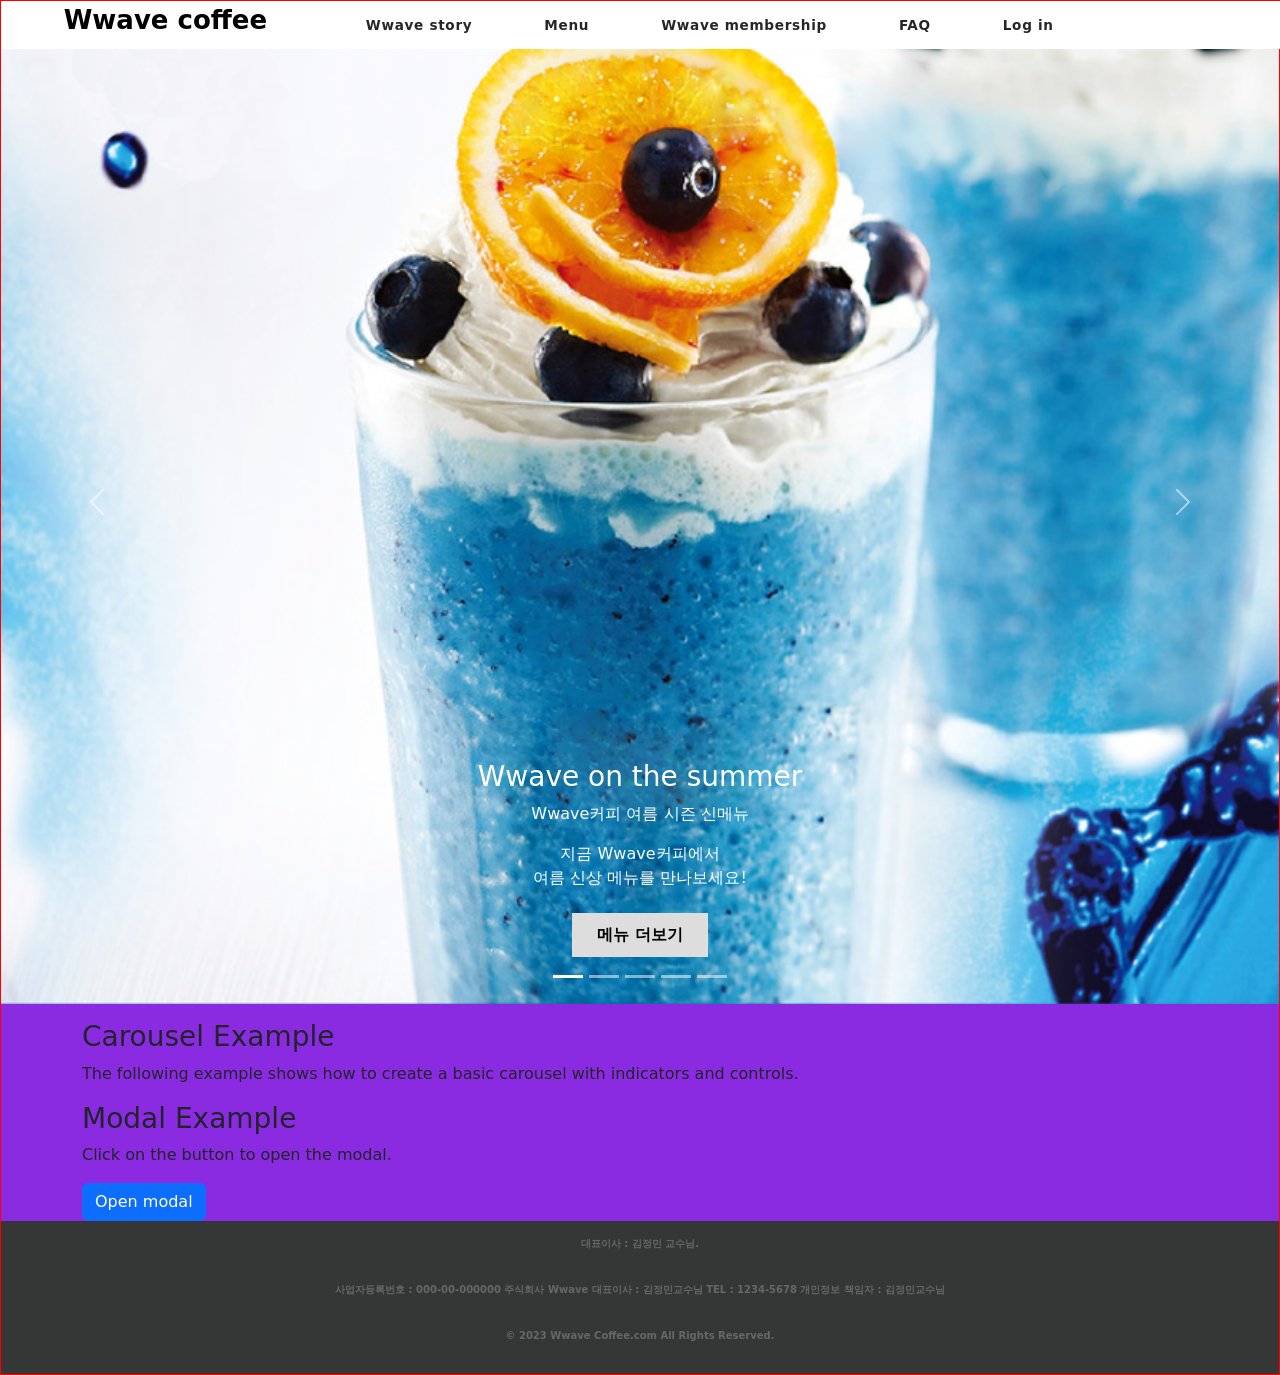
==== index.html @ 6e638dfc "second commit" ====
<!DOCTYPE html>
<!-- code 0524-->
<html>
    <head>
        <title>Wwave coffee</title>
        <meta charset="utf-8">
        <link rel="stylesheet" href="main.css">
        <meta name="viewport" content="width=device-width, initial-scale=1">
        <link href="https://cdn.jsdelivr.net/npm/bootstrap@5.2.3/dist/css/bootstrap.min.css" rel="stylesheet">
        <script src="https://cdn.jsdelivr.net/npm/bootstrap@5.2.3/dist/js/bootstrap.bundle.min.js"></script>
        <link href="https://cdn.jsdelivr.net/npm/bootstrap@5.2.3/dist/css/bootstrap.min.css" rel="stylesheet">
        <script src="https://cdn.jsdelivr.net/npm/bootstrap@5.2.3/dist/js/bootstrap.bundle.min.js"></script>
        <script src="https://kit.fontawesome.com/39996071eb.js" crossorigin="anonymous"></script>
        <link rel="preconnect" href="https://fonts.googleapis.com">
        <link rel="preconnect" href="https://fonts.gstatic.com" crossorigin>
        <link href="https://fonts.googleapis.com/css2?family=Source+Sans+Pro&display=swap" rel="stylesheet">
        <style>
        
    
        article {
            background-color: blueviolet;
        }
        
        button {
            border: none;
            padding: 10px 25px;
            background-color: #ddd; 
            font-weight: bold;
            cursor: pointer;
        }
        
        button:hover {
            background-color: paleturquoise;
            color: white;
        }

        footer {
            background-color: rgb(53, 54, 54);
            font-size: 10px;
            color: rgb(101, 104, 103);
            text-align: center;
            font-weight: bold;
        }
        @import url('https://fonts.googleapis.com/css?family=Roboto');

        /*body 초기화*/
        body {
        
        }
        nav {
        width: 100%;
        height: 48px;
        display: flex;
        justify-content: space-evenly;
        background: rgb(255, 255, 255);
        position: fixed;
        z-index: 99999;
        }
        nav > a {
        font-size: 26px;
        text-decoration: none;
        text-align: center;
        pointer-events: none;
        color: black;
        font-weight: bold;
        }

        ul, li {
        margin: 0;
        padding: 0;
        list-style: none;
        }

        #main-menu > li {
        float: left;
        }

        #main-menu > li > a {
        font-size: 0.85rem;
        color: rgba(0, 0, 0, 0.85);
        text-align: center;
        text-decoration: none;
        letter-spacing: 0.05em;
        display: block;
        padding: 14px 36px;
        font-weight: bold;
        }
        #main-menu > li:hover {
        background-color: #52ace7b0;
        transition-duration: 0.5s;
        }
        #sub-menu {
        opacity: 0;
        visibility: hidden;
        transition: all 0.15s ease-in;
        text-align: center;
        }

        #sub-menu > li {
        padding: 16px 18px;
        border-top: 1px solid rgba(255, 255, 255, 0.15);;
        }

        #sub-menu > li >  a {
        color: rgb(49, 49, 49);
        text-decoration: none;
        font-weight: bold;
        }

        #main-menu > li:hover #sub-menu {
        opacity: 1;
        visibility: visible;
        transition-duration: 0.2s;
        }

        #sub-menu > li >  a:hover {
        text-decoration: underline;
        }

        section {
        column-width: 15em;
        background: #dadadf;
        padding: 2em 12em;
        }
        .navbar_link > li {
        margin-top: 12px;
        float: left;
        padding: 11px;
        margin-top: 0;
        }
        .navbar__toggleBtn {
        display: none;
        }
        </style>
    </head>
    
    
    <body>
        <nav role="navigation">
            <a href="#">Wwave coffee</a>
            <ul id="main-menu">
                <li><a href="#">Wwave story</a>
                    <ul id="sub-menu">
                    <li><a href="#" aria-label="subemnu">브랜드</a></li>
                    <li><a href="#" aria-label="subemnu">캠페인</a></li>
                    <li><a href="#" aria-label="subemnu">매장찾기</a></li>
                </ul>
                </li>
                <li><a href="#">Menu</a>
                <ul id="sub-menu">
                    <li><a href="#" aria-label="subemnu">커피</a></li>
                    <li><a href="#" aria-label="subemnu">푸드</a></li>
                    <li><a href="#" aria-label="subemnu">상품</a></li>
                </ul>
                </li>
                <li><a href="#">Wwave membership</a>
                <ul id="sub-menu">
                    <li><a href="#" aria-label="subemnu">멤버십 소개</a></li>
                </ul>
                </li>
                <li><a href="#">FAQ</a>
                <ul id="sub-menu">
                    <li><a href="#" aria-label="subemnu">공지사항</a></li>
                    <li><a href="#" aria-label="subemnu">이벤트</a></li>
                </ul>
                </li>
                <li><a href="#">Log in</a></li>
            </ul>
            <ul class="navbar_link">
                <li><i class="fa-brands fa-square-instagram"></i></li>
                <li><i class="fa-brands fa-facebook"></i></li>
                <li><i class="fa-brands fa-twitter"></i></li>
            </ul>
        </nav>
        <article>
            <!-- Carousel -->
            <!-- **사진 이미지 크기 조정 수정 -->
            <div id="slideshow" class="carousel slide" data-bs-ride="carousel">
            <!--    data-bs-ride - 자바스크립트에서 이용하는 -->
    
            <!-- Indicators/dots -->
            <div class="carousel-indicators">
            <button type="button" data-bs-target="#slideshow" data-bs-slide-to="0" class="active"></button>
            <button type="button" data-bs-target="#slideshow" data-bs-slide-to="1"></button>
            <button type="button" data-bs-target="#slideshow" data-bs-slide-to="2"></button>
            <button type="button" data-bs-target="#slideshow" data-bs-slide-to="3"></button>  
            <button type="button" data-bs-target="#slideshow" data-bs-slide-to="4"></button>  
            
            </div>
      
            <!-- The slideshow/carousel -->
            <div class="carousel-inner">
                <div class="carousel-item active">
                <img src="바나나.jpg" alt="" class="d-block" style="width:100%">
                    <div class="carousel-caption">
                        <h3>Wwave on the summer</h3>
                        <p>Wwave커피 여름 시즌 신메뉴</p>
                        <p>지금 Wwave커피에서 <br> 여름 신상 메뉴를 만나보세요!</p>
                            <div class="menu btn">
                            <button>메뉴 더보기</button>
                            </div>
                    </div>
                </div>
                <div class="carousel-item">
                <img src="바나나.png" alt="" class="d-block" style="width:100%">
                    <div class="carousel-caption">
                        <h3>Wwave Story</h3>
                        <p>한라산 국립공원 내 1,450m 지역에서 내린 빗물이 스며들어<br>천연 정수기 역할을 하는 화산암반층을 천천히 거쳐<br>비로소 깨끗한 물을 이용한 커피를 4500원의 합리적인 가격으로 제공합니다.</p>
                        <p>좋은 품질의 재료를, 합리적인 가격으로 제공하여<br>좋은 품질의 음료를 저렴한 가격으로 만나보실 수 있습니다.</p>
                            <div class="brand btn">
                                <button>브랜드 소개</button>
                            </div> 
                    </div>
                </div>
                <div class="carousel-item">
                <img src="drive_store_fimg01.png" alt="" class="d-block" style="width:100%">
                    <div class="carousel-caption">
                        <h3>Wwave EVENT</h3>
                        <p>세계 어디에서나 Wwave와 함께!<br>Wwave와 함께 커피 한잔의 여유를 가져보세요.</p>
                        <p>나의 취향이 머무는 곳, Wwave 제주<br>더욱 편리하게 Wwave를 만나보는 드라이브 스루 매장<br>다양한 Wwave 매장이 여러분을 기다립니다.</p>
                        <button>매장찾기</button> 
                    </div>
                </div>
            </div>
            
            
            
                <!-- Left and right controls/icons -->
                <button class="carousel-control-prev" type="button" data-bs-target="#slideshow" data-bs-slide="prev">
                    <span class="carousel-control-prev-icon"></span>
                </button>

                <button class="carousel-control-next" type="button" data-bs-target="#slideshow" data-bs-slide="next">
                    <span class="carousel-control-next-icon"></span>
                </button>
            </div>
        
            <div class="container mt-3">
                <h3>Carousel Example</h3>
                <p>The following example shows how to create a basic carousel with indicators and controls.</p>
              </div>
              
              <div class="container mt-3">
                  <h3>Modal Example</h3>
                  <p>Click on the button to open the modal.</p>
                  
                  <button type="button" class="btn btn-primary" data-bs-toggle="modal" data-bs-target="#myModal">
                    Open modal
                  </button>
                </div>
            </div>
        </article>


    </body>
    <footer>
        <p><br>대표이사 : 김정민 교수님.</p> <br>
		<p>사업자등록번호 : 000-00-000000 주식회사 Wwave 대표이사 : 김정민교수님 TEL : 1234-5678 개인정보 책임자 : 김정민교수님 </p><br>
		<p> &copy; 2023 Wwave Coffee.com All Rights Reserved.</p> <br>
    </footer>
</html>
---- main.css ----
body {
    margin-top: 100px;
   border: 1px solid red;
}
.header {
    position: fixed;
    top: 0;
    left: 0;
    right: 0;
}
.head {
    display: flex;
    justify-content: space-evenly;
    background-color: #ffffff;
    height: 100px; 
    position: relative;
    text-align: center;
    padding: auto;
    margin: auto;
    text-align: center;
}

* {
    padding:0;margin:0
}
li {
    list-style:none
}
a {
    text-decoration:none;font-size:14px
}


.menu > li {
    width: 200px;
    float: left;
    text-align: center;
    padding-top: 40px;
   
}
  
.menu a {
    color: #000000;
    font-size: 17.6px;
    font-weight: bold;
}
  
.submenu > li {
    line-height: 60px;
}
  
.submenu {
    height: 0; 
    overflow: hidden;
    padding: 17px;
}
.menu > li:hover {
    background-color: #57b1fa3d;
    transition-duration: 0.5s;
}
  
.menu > li:hover .submenu {
    height: 160px; 
    transition-duration: 0.5s;
}
.head_logo_img{
    width: 265px; 
    height: 55px; 
    padding-top: 15px;
    margin-right: 30px;
}
.head_login {
    padding-top: 40px;
    margin-left: 30px;
}
.head_login > a {
    color: #3385e2;
    font-size: 17.6px;
    font-weight: bold;
}
.sns_logo > li {
    float: left;
    margin-top: 32px;
    margin-right: 10px;
}
.section1 > img {
    
}
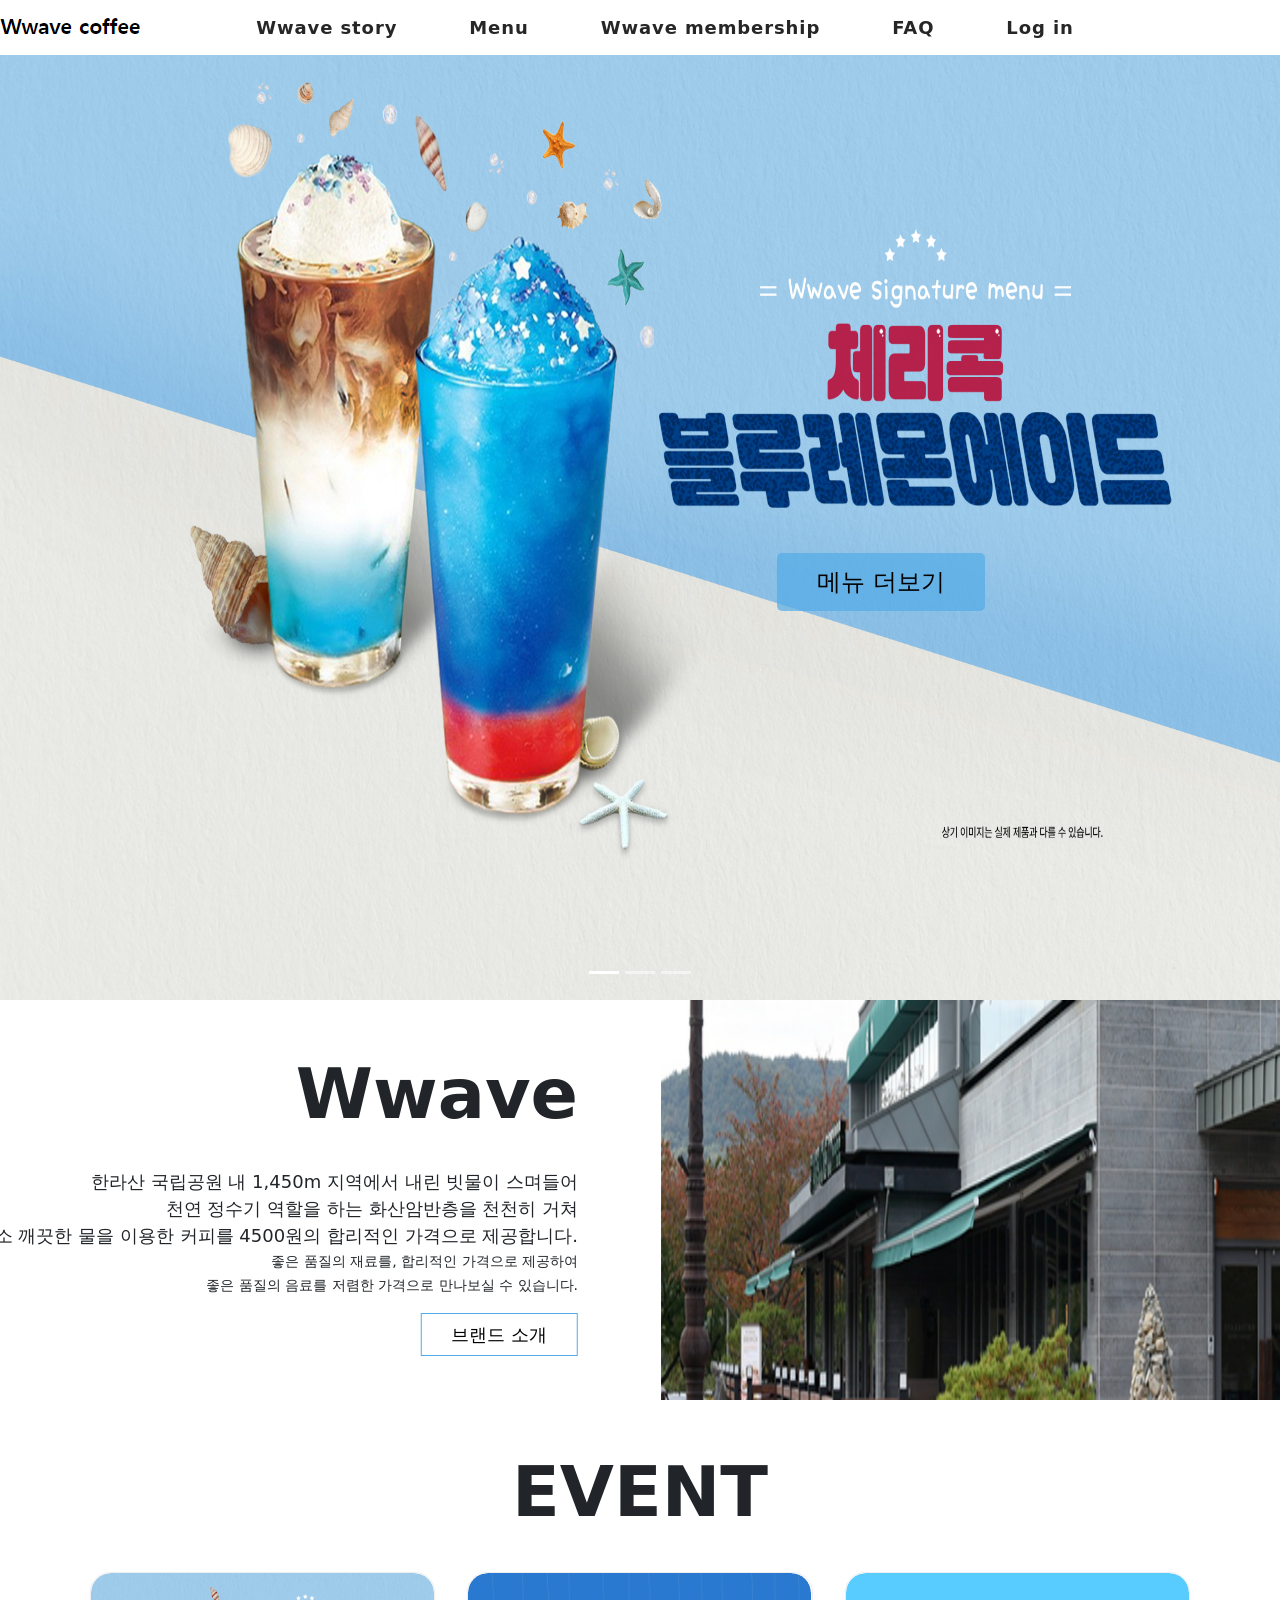
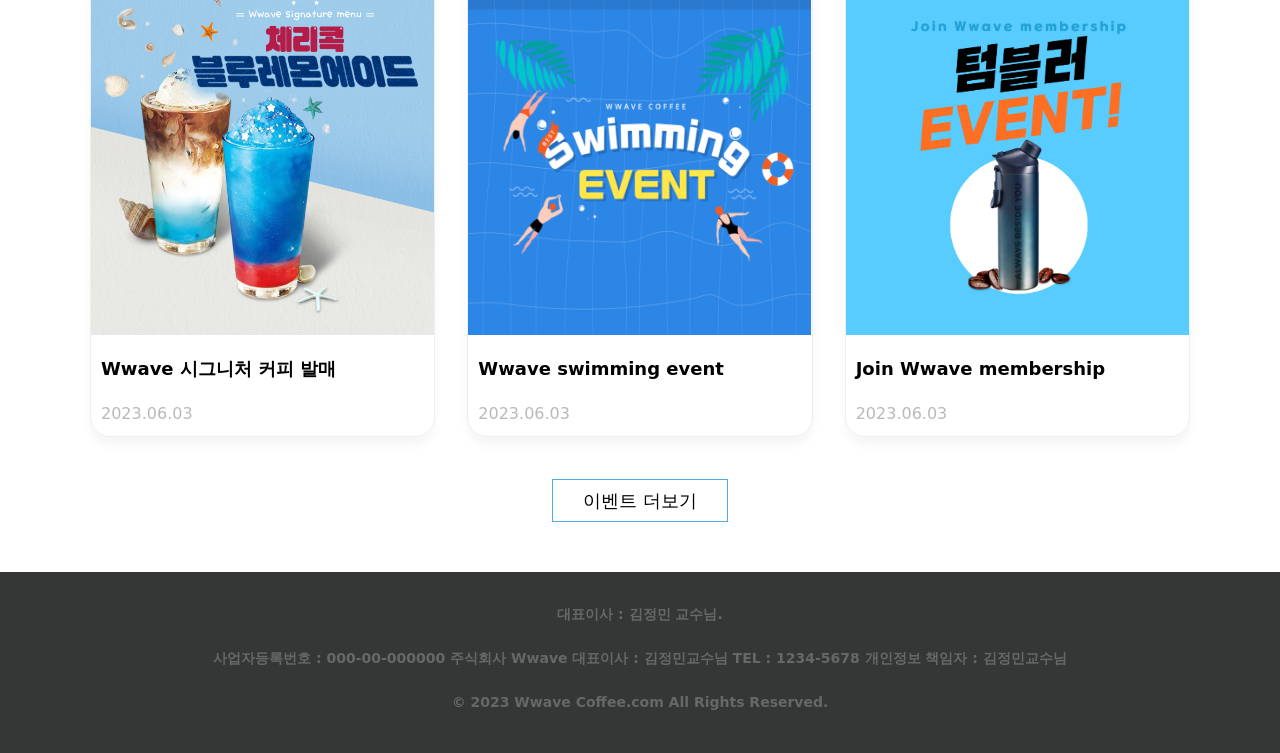
==== commit 7cf2473b: "four commit" ====
--- a/index.html
+++ b/index.html
@@ -1,261 +1,178 @@
 <!DOCTYPE html>
-<!-- code 0524-->
+<!--------------------------------
+      FILE: index.html
+      메인 페이지
+      23.06.07
+-->
 <html>
     <head>
         <title>Wwave coffee</title>
         <meta charset="utf-8">
-        <link rel="stylesheet" href="main.css">
         <meta name="viewport" content="width=device-width, initial-scale=1">
         <link href="https://cdn.jsdelivr.net/npm/bootstrap@5.2.3/dist/css/bootstrap.min.css" rel="stylesheet">
         <script src="https://cdn.jsdelivr.net/npm/bootstrap@5.2.3/dist/js/bootstrap.bundle.min.js"></script>
-        <link href="https://cdn.jsdelivr.net/npm/bootstrap@5.2.3/dist/css/bootstrap.min.css" rel="stylesheet">
-        <script src="https://cdn.jsdelivr.net/npm/bootstrap@5.2.3/dist/js/bootstrap.bundle.min.js"></script>
         <script src="https://kit.fontawesome.com/39996071eb.js" crossorigin="anonymous"></script>
-        <link rel="preconnect" href="https://fonts.googleapis.com">
-        <link rel="preconnect" href="https://fonts.gstatic.com" crossorigin>
         <link href="https://fonts.googleapis.com/css2?family=Source+Sans+Pro&display=swap" rel="stylesheet">
-        <style>
-        
-    
-        article {
-            background-color: blueviolet;
-        }
-        
-        button {
-            border: none;
-            padding: 10px 25px;
-            background-color: #ddd; 
-            font-weight: bold;
-            cursor: pointer;
-        }
-        
-        button:hover {
-            background-color: paleturquoise;
-            color: white;
-        }
+        <link rel="stylesheet" href="index.css">
+    </head>
 
-        footer {
-            background-color: rgb(53, 54, 54);
-            font-size: 10px;
-            color: rgb(101, 104, 103);
-            text-align: center;
-            font-weight: bold;
-        }
-        @import url('https://fonts.googleapis.com/css?family=Roboto');
-
-        /*body 초기화*/
-        body {
-        
-        }
-        nav {
-        width: 100%;
-        height: 48px;
-        display: flex;
-        justify-content: space-evenly;
-        background: rgb(255, 255, 255);
-        position: fixed;
-        z-index: 99999;
-        }
-        nav > a {
-        font-size: 26px;
-        text-decoration: none;
-        text-align: center;
-        pointer-events: none;
-        color: black;
-        font-weight: bold;
-        }
-
-        ul, li {
-        margin: 0;
-        padding: 0;
-        list-style: none;
-        }
-
-        #main-menu > li {
-        float: left;
-        }
-
-        #main-menu > li > a {
-        font-size: 0.85rem;
-        color: rgba(0, 0, 0, 0.85);
-        text-align: center;
-        text-decoration: none;
-        letter-spacing: 0.05em;
-        display: block;
-        padding: 14px 36px;
-        font-weight: bold;
-        }
-        #main-menu > li:hover {
-        background-color: #52ace7b0;
-        transition-duration: 0.5s;
-        }
-        #sub-menu {
-        opacity: 0;
-        visibility: hidden;
-        transition: all 0.15s ease-in;
-        text-align: center;
-        }
-
-        #sub-menu > li {
-        padding: 16px 18px;
-        border-top: 1px solid rgba(255, 255, 255, 0.15);;
-        }
-
-        #sub-menu > li >  a {
-        color: rgb(49, 49, 49);
-        text-decoration: none;
-        font-weight: bold;
-        }
-
-        #main-menu > li:hover #sub-menu {
-        opacity: 1;
-        visibility: visible;
-        transition-duration: 0.2s;
-        }
-
-        #sub-menu > li >  a:hover {
-        text-decoration: underline;
-        }
-
-        section {
-        column-width: 15em;
-        background: #dadadf;
-        padding: 2em 12em;
-        }
-        .navbar_link > li {
-        margin-top: 12px;
-        float: left;
-        padding: 11px;
-        margin-top: 0;
-        }
-        .navbar__toggleBtn {
-        display: none;
-        }
-        </style>
-    </head>
-    
-    
     <body>
+        <!--상단 메뉴바-->
         <nav role="navigation">
-            <a href="#">Wwave coffee</a>
-            <ul id="main-menu">
-                <li><a href="#">Wwave story</a>
+            <div class="navb">
+                <div class="logo">
+                    <a href="index.html"><img src="logo.png" alt="Wwave coffee"></a>
+                </div>
+                <ul id="main-menu">
+                    <li><a href="#">Wwave story</a>
+                        <ul id="sub-menu">
+                        <li><a href="brand.html" aria-label="subemnu">브랜드</a></li>
+                        <li><a href="campaign.html" aria-label="subemnu">캠페인</a></li>
+                        <li><a href="store.html" aria-label="subemnu">매장찾기</a></li>
+                    </ul>
+                    </li>
+                    <li><a href="#">Menu</a>
                     <ul id="sub-menu">
-                    <li><a href="#" aria-label="subemnu">브랜드</a></li>
-                    <li><a href="#" aria-label="subemnu">캠페인</a></li>
-                    <li><a href="#" aria-label="subemnu">매장찾기</a></li>
+                        <li><a href="drinks.html" aria-label="subemnu">커피</a></li>
+                        <li><a href="foods.html" aria-label="subemnu">푸드</a></li>
+                        <li><a href="product.html" aria-label="subemnu">상품</a></li>
+                    </ul>
+                    </li>
+                    <li><a href="membership.html">Wwave membership</a>
+                    <ul id="sub-menu">
+                        <li><a href="membership.html" aria-label="subemnu">멤버십 소개</a></li>
+                    </ul>
+                    </li>
+                    <li><a href="notice.html">FAQ</a>
+                    <ul id="sub-menu">
+                        <li><a href="notice.html" aria-label="subemnu">공지사항</a></li>
+                        <li><a href="event.html" aria-label="subemnu">이벤트</a></li>
+                    </ul>
+                    </li>
+                    <li><a href="signin.html">Log in</a></li>
                 </ul>
-                </li>
-                <li><a href="#">Menu</a>
-                <ul id="sub-menu">
-                    <li><a href="#" aria-label="subemnu">커피</a></li>
-                    <li><a href="#" aria-label="subemnu">푸드</a></li>
-                    <li><a href="#" aria-label="subemnu">상품</a></li>
+                <ul class="navbar_link">
+                    <li><i class="fa-brands fa-square-instagram"></i></li>
+                    <li><i class="fa-brands fa-facebook"></i></li>
+                    <li><i class="fa-brands fa-twitter"></i></li>
                 </ul>
-                </li>
-                <li><a href="#">Wwave membership</a>
-                <ul id="sub-menu">
-                    <li><a href="#" aria-label="subemnu">멤버십 소개</a></li>
-                </ul>
-                </li>
-                <li><a href="#">FAQ</a>
-                <ul id="sub-menu">
-                    <li><a href="#" aria-label="subemnu">공지사항</a></li>
-                    <li><a href="#" aria-label="subemnu">이벤트</a></li>
-                </ul>
-                </li>
-                <li><a href="#">Log in</a></li>
-            </ul>
-            <ul class="navbar_link">
-                <li><i class="fa-brands fa-square-instagram"></i></li>
-                <li><i class="fa-brands fa-facebook"></i></li>
-                <li><i class="fa-brands fa-twitter"></i></li>
-            </ul>
+            </div>
         </nav>
-        <article>
-            <!-- Carousel -->
-            <!-- **사진 이미지 크기 조정 수정 -->
+        <!--상단 메뉴바-->
+        <!--본문-->
+        <section>
             <div id="slideshow" class="carousel slide" data-bs-ride="carousel">
-            <!--    data-bs-ride - 자바스크립트에서 이용하는 -->
-    
-            <!-- Indicators/dots -->
-            <div class="carousel-indicators">
-            <button type="button" data-bs-target="#slideshow" data-bs-slide-to="0" class="active"></button>
-            <button type="button" data-bs-target="#slideshow" data-bs-slide-to="1"></button>
-            <button type="button" data-bs-target="#slideshow" data-bs-slide-to="2"></button>
-            <button type="button" data-bs-target="#slideshow" data-bs-slide-to="3"></button>  
-            <button type="button" data-bs-target="#slideshow" data-bs-slide-to="4"></button>  
-            
-            </div>
-      
-            <!-- The slideshow/carousel -->
-            <div class="carousel-inner">
-                <div class="carousel-item active">
-                <img src="바나나.jpg" alt="" class="d-block" style="width:100%">
-                    <div class="carousel-caption">
-                        <h3>Wwave on the summer</h3>
-                        <p>Wwave커피 여름 시즌 신메뉴</p>
-                        <p>지금 Wwave커피에서 <br> 여름 신상 메뉴를 만나보세요!</p>
-                            <div class="menu btn">
-                            <button>메뉴 더보기</button>
+                <div class="carousel-indicators">
+                    <button type="button" data-bs-target="#slideshow" data-bs-slide-to="0" class="active" ></button>
+                    <button type="button" data-bs-target="#slideshow" data-bs-slide-to="1"></button>
+                    <button type="button" data-bs-target="#slideshow" data-bs-slide-to="2"></button>     
+                </div>
+                <div class="carousel-inner">
+                    <div class="carousel-item active">
+                        <img src="event_02.jpg" alt="" class="d-block" style="width:100%; height:1000px" >
+                        <div class="carousel-caption">
+                            <div class="menu_btn">
+                            <a href="#">메뉴 더보기</a>
                             </div>
+                        </div>
                     </div>
-                </div>
-                <div class="carousel-item">
-                <img src="바나나.png" alt="" class="d-block" style="width:100%">
-                    <div class="carousel-caption">
-                        <h3>Wwave Story</h3>
-                        <p>한라산 국립공원 내 1,450m 지역에서 내린 빗물이 스며들어<br>천연 정수기 역할을 하는 화산암반층을 천천히 거쳐<br>비로소 깨끗한 물을 이용한 커피를 4500원의 합리적인 가격으로 제공합니다.</p>
-                        <p>좋은 품질의 재료를, 합리적인 가격으로 제공하여<br>좋은 품질의 음료를 저렴한 가격으로 만나보실 수 있습니다.</p>
-                            <div class="brand btn">
-                                <button>브랜드 소개</button>
-                            </div> 
+                    <div class="carousel-item">
+                        <img src="002.png" alt="" class="d-block" style="width:100%; height:1000px">
                     </div>
-                </div>
-                <div class="carousel-item">
-                <img src="drive_store_fimg01.png" alt="" class="d-block" style="width:100%">
-                    <div class="carousel-caption">
-                        <h3>Wwave EVENT</h3>
-                        <p>세계 어디에서나 Wwave와 함께!<br>Wwave와 함께 커피 한잔의 여유를 가져보세요.</p>
-                        <p>나의 취향이 머무는 곳, Wwave 제주<br>더욱 편리하게 Wwave를 만나보는 드라이브 스루 매장<br>다양한 Wwave 매장이 여러분을 기다립니다.</p>
-                        <button>매장찾기</button> 
+                    <div class="carousel-item">
+                        <img src="001.png" alt="" class="d-block" style="width:100%; height:1000px">
                     </div>
                 </div>
             </div>
-            
-            
-            
-                <!-- Left and right controls/icons -->
-                <button class="carousel-control-prev" type="button" data-bs-target="#slideshow" data-bs-slide="prev">
-                    <span class="carousel-control-prev-icon"></span>
-                </button>
-
-                <button class="carousel-control-next" type="button" data-bs-target="#slideshow" data-bs-slide="next">
-                    <span class="carousel-control-next-icon"></span>
-                </button>
-            </div>
-        
-            <div class="container mt-3">
-                <h3>Carousel Example</h3>
-                <p>The following example shows how to create a basic carousel with indicators and controls.</p>
-              </div>
-              
-              <div class="container mt-3">
-                  <h3>Modal Example</h3>
-                  <p>Click on the button to open the modal.</p>
-                  
-                  <button type="button" class="btn btn-primary" data-bs-toggle="modal" data-bs-target="#myModal">
-                    Open modal
-                  </button>
+        </section>
+        <section>
+            <div class="section_2">
+                <div class="sec2_img">
+                    <img src="store-001.png">
+                </div>
+                <div class="sec2_txt">
+                    <h1><strong>Wwave</strong></h1><br>
+                    <span style="font-size: 18px">한라산 국립공원 내 1,450m 지역에서 내린 빗물이 스며들어<br>
+                        천연 정수기 역할을 하는 화산암반층을 천천히 거쳐<br>
+                        비로소 깨끗한 물을 이용한 커피를 4500원의 합리적인 가격으로 제공합니다.
+                    </span><br>
+                    <span style="font-size: 14px">좋은 품질의 재료를, 합리적인 가격으로 제공하여<br>
+                           좋은 품질의 음료를 저렴한 가격으로 만나보실 수 있습니다.
+                    </span><br>
+                    <br><a href="#">브랜드 소개</a>
                 </div>
             </div>
-        </article>
-
-
+        </section>
+        <section >
+            <div class="main">
+                <h1>EVENT</h1>
+                <div class="contents">
+                  <div class="cont">
+                    <ul>
+                      <li>
+                        <a href="event_signature.html">
+                          <div class="box">
+                            <div class="img">
+                              <img src="event_03.jpg">
+                            </div>
+                            <div class="txt">
+                              <div class="txt_wrap">
+                                Wwave 시그니처 커피 발매
+                              </div>
+                              <div class="txt_date">
+                                2023.06.03
+                              </div>
+                            </div>
+                          </div>
+                        </a>
+                      </li>
+                      <li>
+                        <a href="event_swim.html">
+                          <div class="box">
+                            <div class="img">
+                              <img src="swim_01.png">
+                            </div>
+                            <div class="txt">
+                              <div class="txt_wrap">
+                                Wwave swimming event
+                              </div>
+                              <div class="txt_date">
+                                2023.06.03
+                              </div>
+                            </div>
+                          </div>
+                        </a>
+                      </li>
+                      <li>
+                        <a href="event_mem.html">
+                          <div class="box">
+                            <div class="img">
+                              <img src="텀블러_01.png">
+                            </div>
+                            <div class="txt">
+                              <div class="txt_wrap">
+                                Join Wwave membership
+                              </div>
+                              <div class="txt_date">
+                                2023.06.03
+                              </div>
+                            </div>
+                          </div>
+                        </a>
+                      </li>
+                    </ul>
+                  </div>
+                  <div  class="event">
+                    <a href="event.html">이벤트 더보기</a>
+                  </div>
+                </div>
+            </div>
+        </section>
+    <!--본문-->
     </body>
     <footer>
-        <p><br>대표이사 : 김정민 교수님.</p> <br>
-		<p>사업자등록번호 : 000-00-000000 주식회사 Wwave 대표이사 : 김정민교수님 TEL : 1234-5678 개인정보 책임자 : 김정민교수님 </p><br>
+        <p><br>대표이사 : 김정민 교수님.</p>
+		<p>사업자등록번호 : 000-00-000000 주식회사 Wwave 대표이사 : 김정민교수님 TEL : 1234-5678 개인정보 책임자 : 김정민교수님 </p>
 		<p> &copy; 2023 Wwave Coffee.com All Rights Reserved.</p> <br>
     </footer>
-</html>
+</html>
--- a/index.css
+++ b/index.css
@@ -0,0 +1,260 @@
+footer {
+    background-color: rgb(53, 54, 54);
+    font-size: 14px;
+    color: rgb(101, 104, 103);
+    text-align: center;
+    font-weight: bold;
+    }
+    footer > p {
+      line-height: 2em;
+    }
+.navb {
+  width: 1500px;
+  display: flex;
+  justify-content: space-between;
+}
+nav {
+  width: 100%;
+  height: 55px;
+  display: flex;
+  justify-content: space-evenly;
+  background: rgb(255, 255, 255);
+  position: fixed;
+  z-index: 99999;
+}
+nav > a {
+  text-decoration: none;
+  text-align: center;
+  pointer-events: none;
+  color: black;
+  font-weight: bold;
+}
+.logo {
+  margin-top: 12.5px;
+}
+
+ul, li {
+  margin: 0;
+  padding: 0;
+  list-style: none;
+}
+
+#main-menu > li {
+  float: left;
+}
+
+#main-menu > li > a {
+  font-size: 18px;
+  color: rgba(0, 0, 0, 0.85);
+  text-align: center;
+  text-decoration: none;
+  letter-spacing: 0.05em;
+  display: block;
+  padding: 14px 36px;
+  font-weight: bold;
+}
+#main-menu > li:hover {
+  background-color: #52ace7b0;
+  transition-duration: 0.5s;
+}
+#sub-menu {
+  opacity: 0;
+  visibility: hidden;
+  transition: all 0.15s ease-in;
+  text-align: center;
+}
+
+#sub-menu > li {
+  padding: 16px 18px;
+  border-top: 1px solid rgba(255, 255, 255, 0.15);;
+}
+
+#sub-menu > li >  a {
+  color: rgb(49, 49, 49);
+  text-decoration: none;
+  font-weight: bold;
+}
+
+#main-menu > li:hover #sub-menu {
+  opacity: 1;
+  visibility: visible;
+  transition-duration: 0.2s;
+}
+
+#sub-menu > li >  a:hover {
+  text-decoration: underline;
+}
+.navbar_link > li {
+  margin-top: 15px;
+  float: left;
+  padding: 15px;
+  margin-top: 0;
+}
+.navbar__toggleBtn {
+  display: none;
+}
+/*본문*/
+.carousel-caption {
+  right: 21.5%;
+  bottom: 38%;
+  max-width: 300px;
+  left: auto;
+  padding:20px;
+  display: block;
+}
+.menu_btn > a:hover{
+  background-color: #52ace7b0;
+  color: #fff;
+  border-radius: 5px;
+  transition: background-color .5s, color .5s;
+}
+.carousel-caption:hover {
+  bottom:39%;
+  transition: bottom .5s;
+}
+.menu_btn > a {
+  color: #000000;
+  font-size: 24px;
+  padding-right: 40px;
+  padding-left: 40px;
+  padding-top: 15px;
+  padding-bottom: 15px;
+  text-decoration: none;
+  border-radius: 5px;
+  background-color: #52ace7b0;
+}
+/*섹션 2*/
+.section_2 {
+  position: relative;
+}
+.sec_img {
+  margin: auto;
+  position: relative;
+}
+.sec2_img > img {
+  position: relative;
+  width: 100%;
+  height: 400px;
+}
+.section_2 > .sec2_txt {
+  position: absolute;
+  z-index: 2;
+  text-align: right;
+  top: 50%;
+  left: 50%;
+  transform: translate(-110%, -50%);
+}
+.sec2_txt > h1 {
+  font-size: 70px;
+}
+.sec2_txt > a {
+  color: #000000;
+  border: 1px solid #52abe7;
+  font-size: 18px;
+  padding-right: 30px;
+  padding-left: 30px;
+  padding-top: 10px;
+  padding-bottom: 10px;
+  text-decoration: none;
+}
+.sec2_txt > a:hover{
+  background-color: #52ace7b0;
+  color: #fff;
+  border: 1px solid #52ace7b0;
+  transition: background-color .5s, color .5s;
+}
+/*섹션 2*/
+/*섹션 3*/
+  .main {
+      padding-top: 50px;
+  }
+  .main > h1 {
+      font-size: 70px;
+      font-weight: 700;
+      padding-bottom: 30PX;
+      text-align: center;
+  }
+  .contents {
+      width: 1100px;
+      margin: auto;
+      height: 600px;
+  }
+  .cont > ul {
+      display: flex;
+      width: 100%;
+      float: left;
+  }
+  .cont {
+      display: flex;
+      margin-bottom: 50px;
+  }
+  .cont > ul > li {
+      box-shadow: rgba(0, 0, 0, 0.04) 0px 8px 10px;
+      position: relative;
+      border-width: 1px;
+      border-style: solid;
+      border-color: rgb(238, 238, 238);
+      border-image: initial;
+      border-radius: 20px;
+      flex: 1 1 0%;
+  }
+  .cont >ul > li ~ li {
+  margin-left: 32px;
+  }
+  li > a {
+    text-decoration: none;
+    color: black;
+  }
+  li > a:hover {
+    color: black;
+  }
+  li > a > .box > .img {
+    width: 342.91px;
+    height: 361.99px;
+    border-top-left-radius: 20px;
+    border-top-right-radius: 20px;
+    overflow: hidden;
+  }
+  li > a > .box > .img > img {
+    width: 342.91px;
+    height: 361.99px;
+    border-top-left-radius: 20px;
+    border-top-right-radius: 20px;
+  }
+  .img > img {
+    transition: all 0.2s linear;
+    
+  }
+  .img:hover img {
+    transform: scale(1.2);
+    
+  }
+  li > a > .box > .txt > .txt_wrap {
+    margin:20px 10px;
+    font-size: 18px;
+    font-weight: 600;
+  }
+  a > .box > .txt > .txt_date { 
+    margin:10px;
+    color: rgba(163, 161, 161, 0.747);;
+  }
+  .contents > .event {
+      text-align: center; 
+  }
+  .contents > .event > a {
+      font-size: 18px;
+      padding-right: 30px;
+      padding-left: 30px;
+      padding-top: 10px;
+      padding-bottom: 10px;
+      text-decoration: none;
+      color: #000000;
+      border: 1px solid #52abe7;
+  }
+  .contents > .event > a:hover{
+      background-color: #52ace7b0;
+      color: #fff;
+      border: 1px solid #52ace7b0;
+      transition: background-color .5s, color .5s;
+  }
+  /*섹션3*/
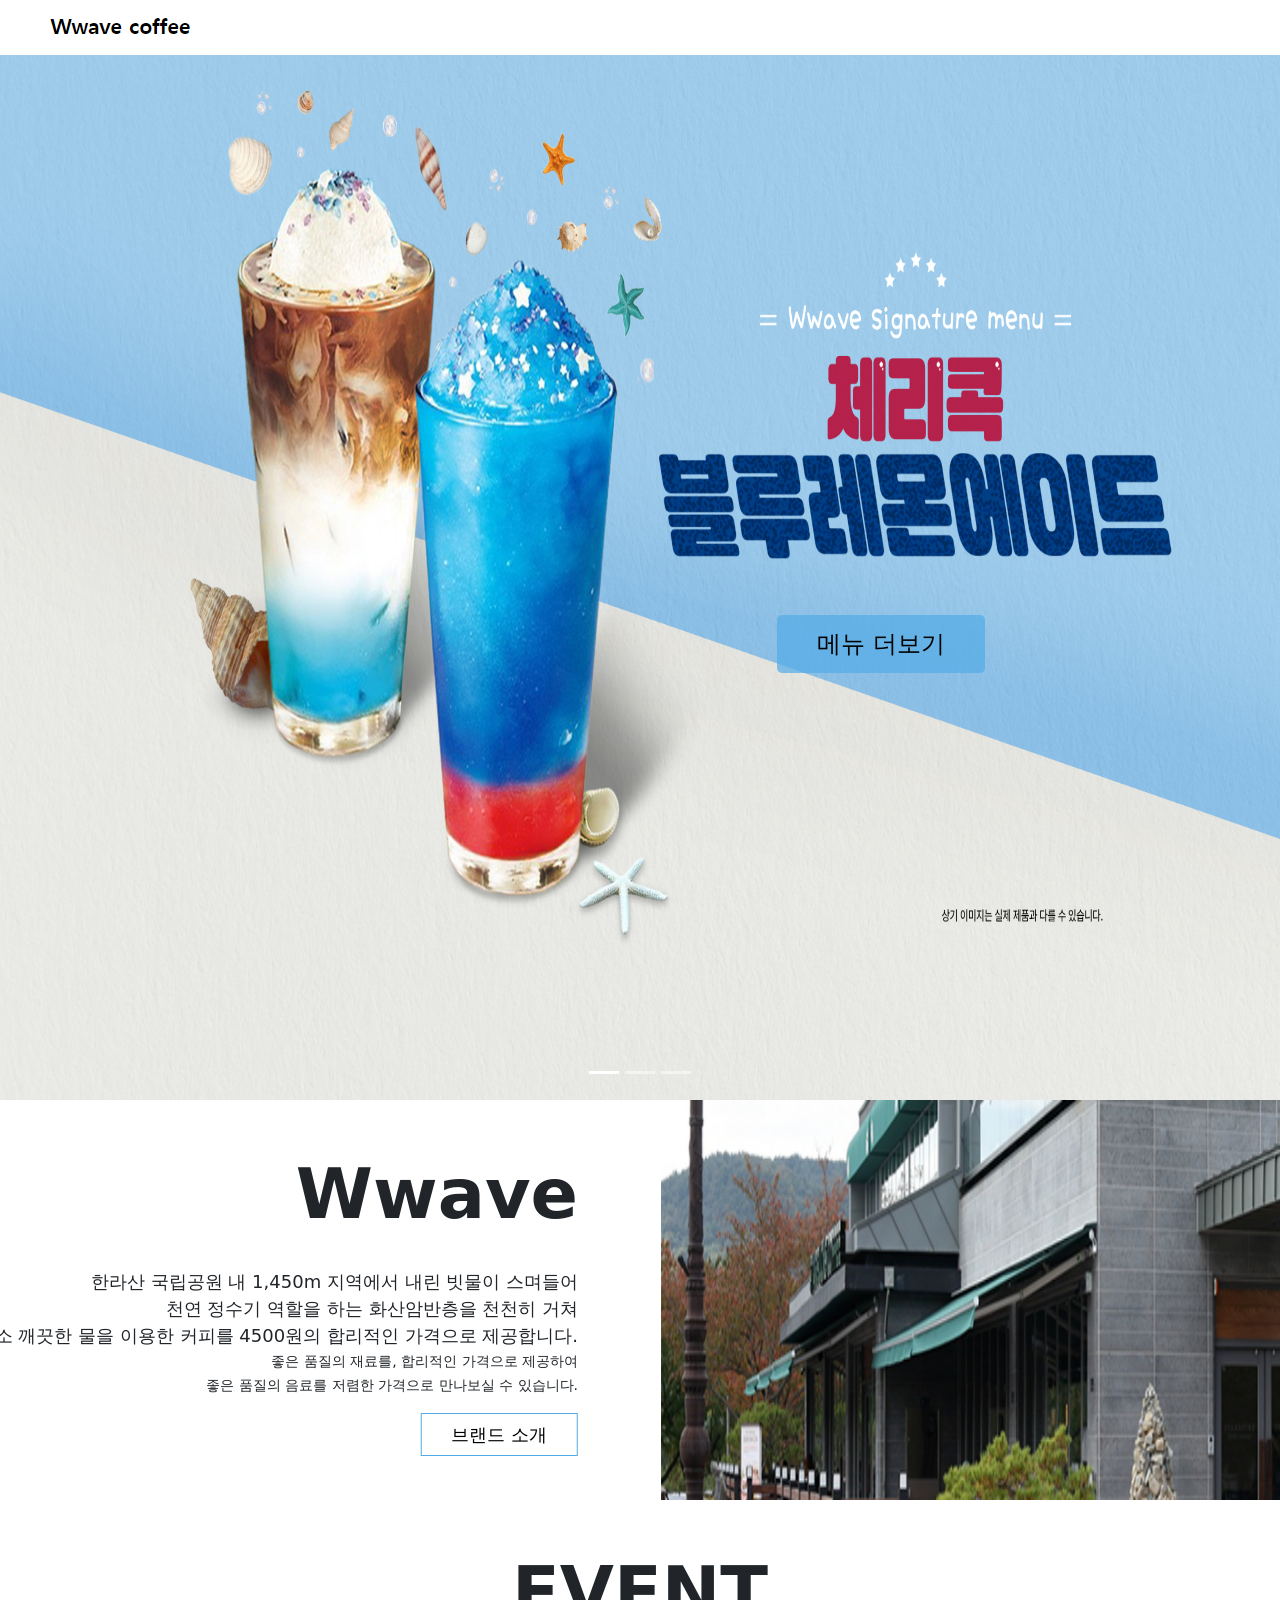
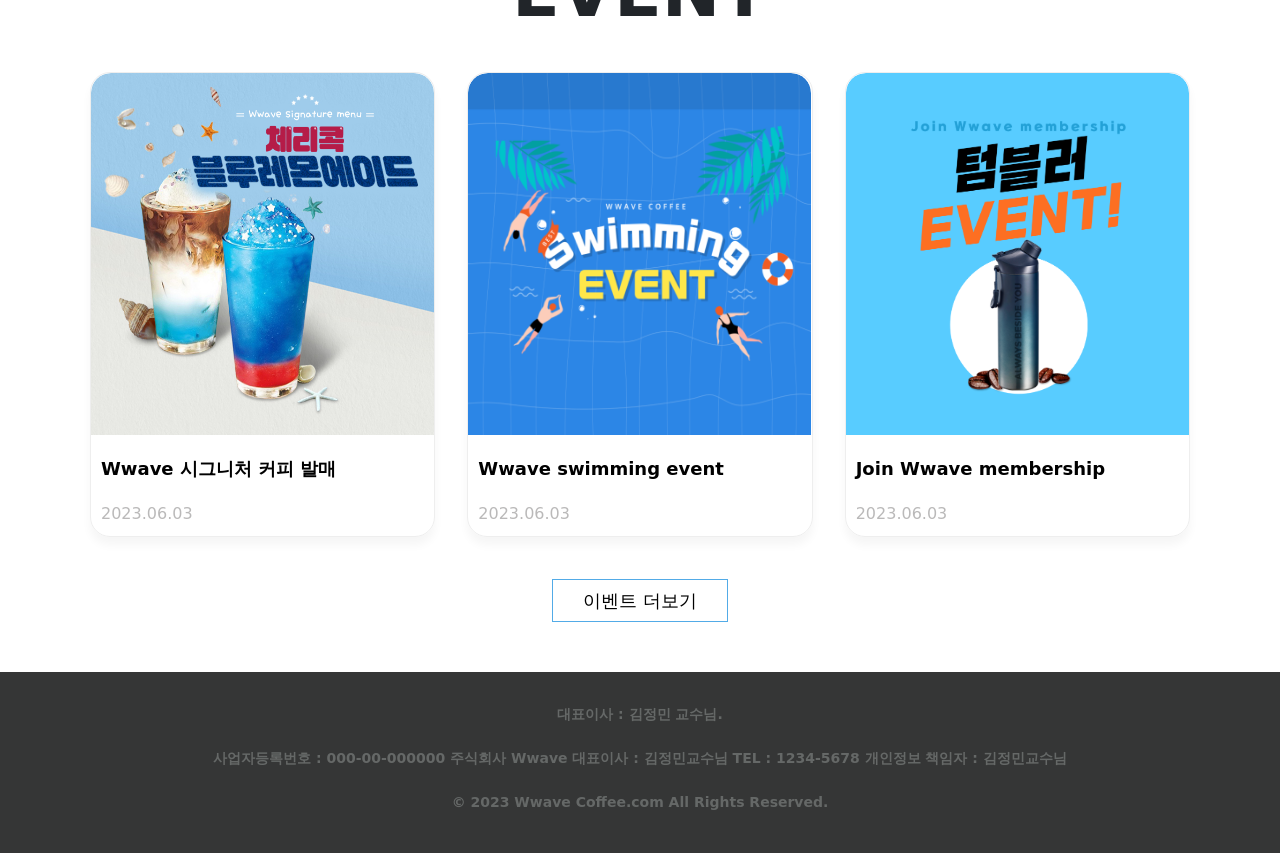
==== commit f14d6438: "five commit" ====
--- a/index.html
+++ b/index.html
@@ -18,12 +18,12 @@
 
     <body>
         <!--상단 메뉴바-->
-        <nav role="navigation">
+        <nav class="navigation">
             <div class="navb">
                 <div class="logo">
-                    <a href="index.html"><img src="logo.png" alt="Wwave coffee"></a>
+                    <a href="index.html"><img src="image/logo.png" alt="Wwave coffee"></a>
                 </div>
-                <ul id="main-menu">
+                <ul id="main-menu" class="main-menu">
                     <li><a href="#">Wwave story</a>
                         <ul id="sub-menu">
                         <li><a href="brand.html" aria-label="subemnu">브랜드</a></li>
@@ -56,6 +56,9 @@
                     <li><i class="fa-brands fa-facebook"></i></li>
                     <li><i class="fa-brands fa-twitter"></i></li>
                 </ul>
+                <ul class="navbar__toggleBtn">
+                  <li><i id="toggleBtn" class="fa-sharp fa-solid fa-bars"></i></li>
+              </ul>
             </div>
         </nav>
         <!--상단 메뉴바-->
@@ -69,7 +72,7 @@
                 </div>
                 <div class="carousel-inner">
                     <div class="carousel-item active">
-                        <img src="event_02.jpg" alt="" class="d-block" style="width:100%; height:1000px" >
+                        <img src="image/event_02.jpg" alt="" class="d-block" style="width:100%; height:1100px" >
                         <div class="carousel-caption">
                             <div class="menu_btn">
                             <a href="#">메뉴 더보기</a>
@@ -77,10 +80,10 @@
                         </div>
                     </div>
                     <div class="carousel-item">
-                        <img src="002.png" alt="" class="d-block" style="width:100%; height:1000px">
+                        <img src="image/002.png" alt="" class="d-block" style="width:100%; height:1100px">
                     </div>
                     <div class="carousel-item">
-                        <img src="001.png" alt="" class="d-block" style="width:100%; height:1000px">
+                        <img src="image/001.png" alt="" class="d-block" style="width:100%; height:1100px">
                     </div>
                 </div>
             </div>
@@ -88,7 +91,7 @@
         <section>
             <div class="section_2">
                 <div class="sec2_img">
-                    <img src="store-001.png">
+                    <img src="image/store-001.png">
                 </div>
                 <div class="sec2_txt">
                     <h1><strong>Wwave</strong></h1><br>
@@ -113,7 +116,7 @@
                         <a href="event_signature.html">
                           <div class="box">
                             <div class="img">
-                              <img src="event_03.jpg">
+                              <img src="image/event_03.jpg">
                             </div>
                             <div class="txt">
                               <div class="txt_wrap">
@@ -130,7 +133,7 @@
                         <a href="event_swim.html">
                           <div class="box">
                             <div class="img">
-                              <img src="swim_01.png">
+                              <img src="image/swim_01.png">
                             </div>
                             <div class="txt">
                               <div class="txt_wrap">
@@ -147,7 +150,7 @@
                         <a href="event_mem.html">
                           <div class="box">
                             <div class="img">
-                              <img src="텀블러_01.png">
+                              <img src="image/텀블러_01.png">
                             </div>
                             <div class="txt">
                               <div class="txt_wrap">
@@ -169,6 +172,14 @@
             </div>
         </section>
     <!--본문-->
+    <script>
+document.getElementById('toggleBtn').addEventListener('click', function () {
+    var menu = document.getElementById('main-menu');
+    menu.classList.toggle('show');
+});
+
+
+    </script>
     </body>
     <footer>
         <p><br>대표이사 : 김정민 교수님.</p>
--- a/index.css
+++ b/index.css
@@ -257,4 +257,64 @@
       border: 1px solid #52ace7b0;
       transition: background-color .5s, color .5s;
   }
-  /*섹션3*/+  /*섹션3*/
+  /*반응형*/
+  @media (max-width: 1500px) {
+    .logo {
+      text-align: left;
+      margin-right: auto;
+      padding-left: 50px;
+  }
+  .navb ul#main-menu li{
+    float: none;
+  }
+  .main-menu {
+      display: none;
+      position: fixed;
+      top: 55px;
+      left: 0;
+      width: 100%;
+      background: #fff;
+      z-index: 999;
+      align-items: center;
+  }
+
+  .main-menu.show {
+      display: block;
+  }
+
+  .main-menu li {
+      text-align: center;
+  }
+
+  .main-menu li a {
+      display: block;
+      padding: 14px 36px;
+  }
+
+  .main-menu #sub-menu {
+      display: none;
+  }
+
+  .main-menu li:hover #sub-menu {
+      display: block;
+      position: static;
+      background-color: transparent;
+      transition-duration: 0.4s;
+  }
+  .navbar_link {
+      display: none;
+      text-align: center;
+  }
+
+  .navbar__toggleBtn {
+      display: block;
+      padding-right: 60px;
+      padding-top: 10px;
+      
+  }
+
+  .navbar__toggleBtn li {
+      margin-top: 5px;
+  }
+}
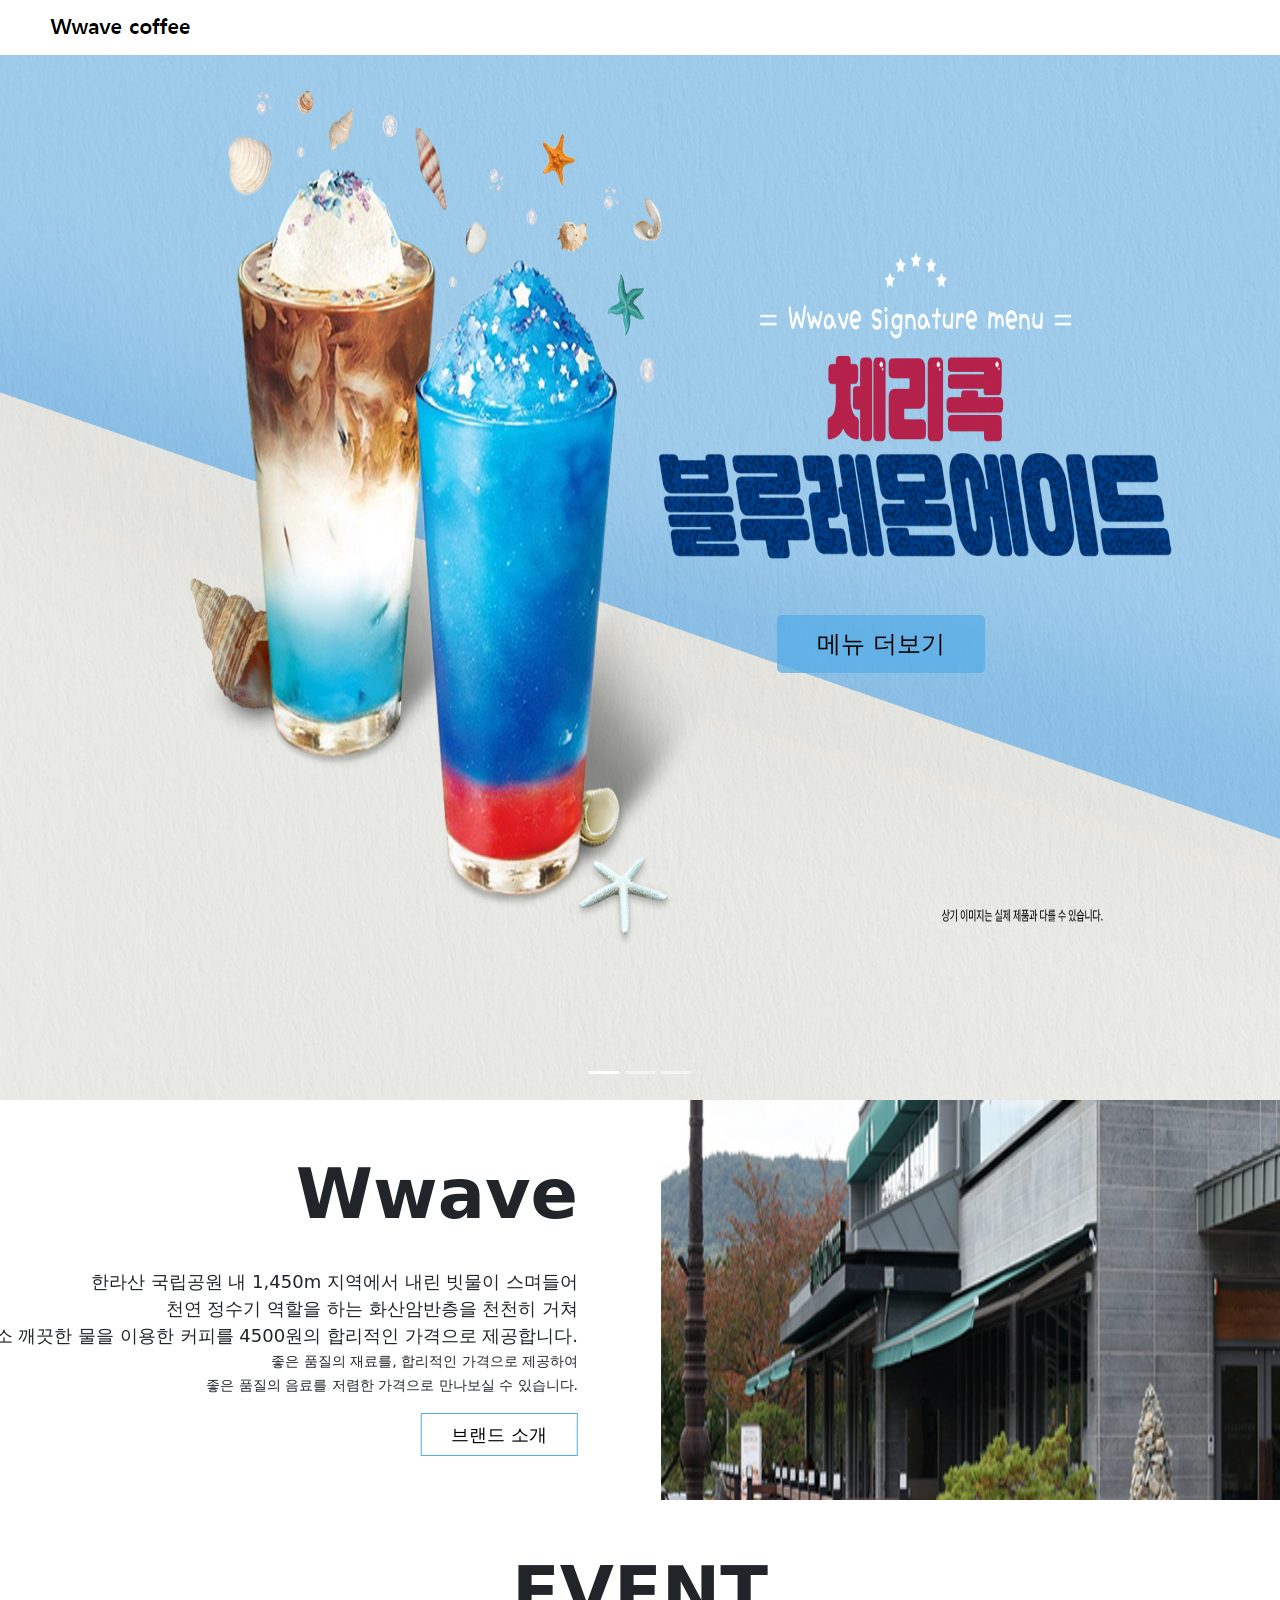
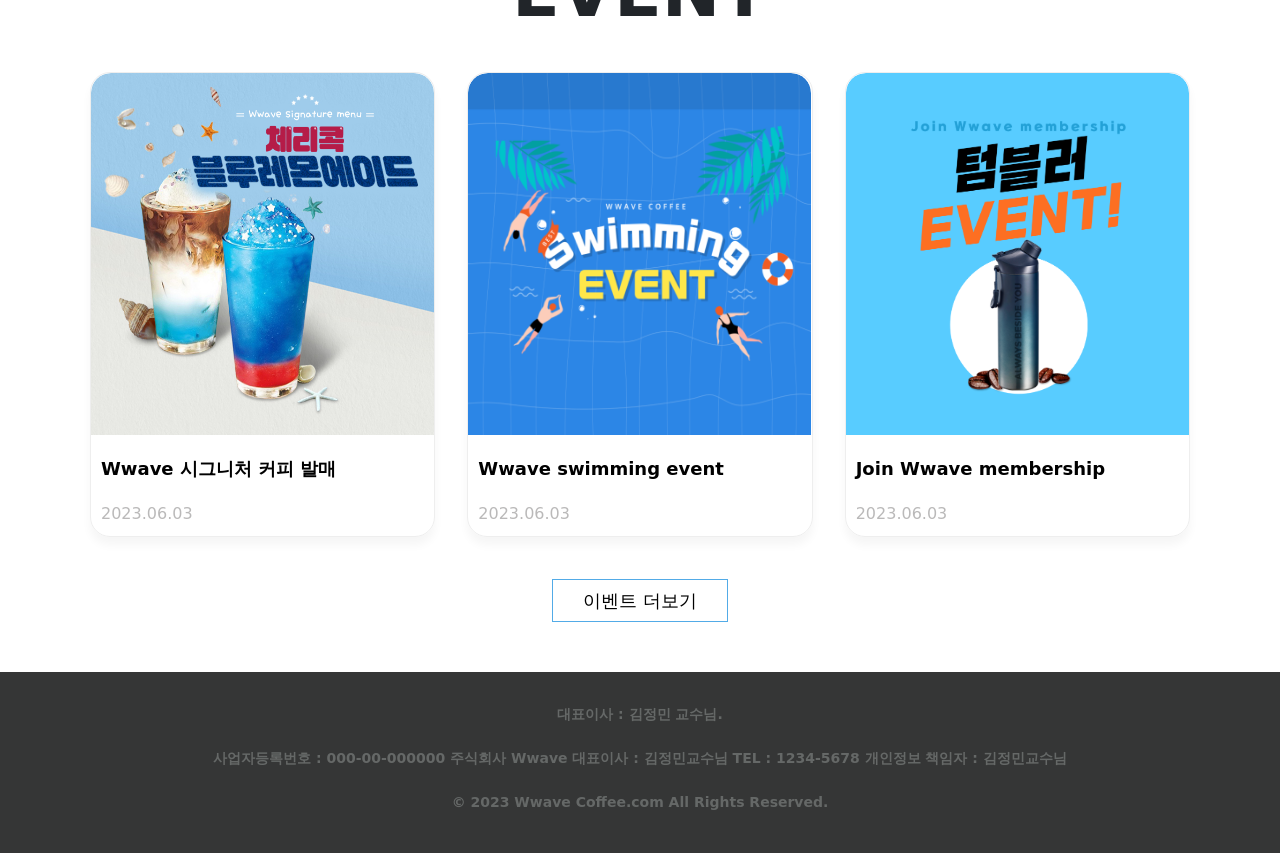
==== commit 8d94c0a2: "five commit" ====
--- a/index.html
+++ b/index.html
@@ -12,6 +12,7 @@
         <link href="https://cdn.jsdelivr.net/npm/bootstrap@5.2.3/dist/css/bootstrap.min.css" rel="stylesheet">
         <script src="https://cdn.jsdelivr.net/npm/bootstrap@5.2.3/dist/js/bootstrap.bundle.min.js"></script>
         <script src="https://kit.fontawesome.com/39996071eb.js" crossorigin="anonymous"></script>
+        <link rel="icon" href="favicon.ico" type="image/x-icon">
         <link href="https://fonts.googleapis.com/css2?family=Source+Sans+Pro&display=swap" rel="stylesheet">
         <link rel="stylesheet" href="index.css">
     </head>
@@ -19,48 +20,47 @@
     <body>
         <!--상단 메뉴바-->
         <nav class="navigation">
-            <div class="navb">
-                <div class="logo">
-                    <a href="index.html"><img src="image/logo.png" alt="Wwave coffee"></a>
-                </div>
-                <ul id="main-menu" class="main-menu">
-                    <li><a href="#">Wwave story</a>
-                        <ul id="sub-menu">
-                        <li><a href="brand.html" aria-label="subemnu">브랜드</a></li>
-                        <li><a href="campaign.html" aria-label="subemnu">캠페인</a></li>
-                        <li><a href="store.html" aria-label="subemnu">매장찾기</a></li>
-                    </ul>
-                    </li>
-                    <li><a href="#">Menu</a>
-                    <ul id="sub-menu">
-                        <li><a href="drinks.html" aria-label="subemnu">커피</a></li>
-                        <li><a href="foods.html" aria-label="subemnu">푸드</a></li>
-                        <li><a href="product.html" aria-label="subemnu">상품</a></li>
-                    </ul>
-                    </li>
-                    <li><a href="membership.html">Wwave membership</a>
-                    <ul id="sub-menu">
-                        <li><a href="membership.html" aria-label="subemnu">멤버십 소개</a></li>
-                    </ul>
-                    </li>
-                    <li><a href="notice.html">FAQ</a>
-                    <ul id="sub-menu">
-                        <li><a href="notice.html" aria-label="subemnu">공지사항</a></li>
-                        <li><a href="event.html" aria-label="subemnu">이벤트</a></li>
-                    </ul>
-                    </li>
-                    <li><a href="signin.html">Log in</a></li>
-                </ul>
-                <ul class="navbar_link">
-                    <li><i class="fa-brands fa-square-instagram"></i></li>
-                    <li><i class="fa-brands fa-facebook"></i></li>
-                    <li><i class="fa-brands fa-twitter"></i></li>
-                </ul>
-                <ul class="navbar__toggleBtn">
-                  <li><i id="toggleBtn" class="fa-sharp fa-solid fa-bars"></i></li>
+          <div class="navb">
+              <div class="logo">
+                  <a href="index.html"><img src="image/logo.png" alt="Wwave coffee"></a>
+              </div>
+              <ul id="main-menu" class="main-menu">
+                  <li><a href="brand.html">Wwave story</a>
+                      <ul id="sub-menu">
+                      <li><a href="brand.html" aria-label="subemnu">브랜드</a></li>
+                      <li><a href="campaign.html" aria-label="subemnu">캠페인</a></li>
+                      <li><a href="store.html" aria-label="subemnu">매장찾기</a></li>
+                  </ul>
+                  </li>
+                  <li><a href="drink.html">Menu</a>
+                  <ul id="sub-menu">
+                      <li><a href="drink.html" aria-label="subemnu">커피</a></li>
+                      <li><a href="food.html" aria-label="subemnu">푸드</a></li>
+                  </ul>
+                  </li>
+                  <li><a href="membership.html">Wwave membership</a>
+                  <ul id="sub-menu">
+                      <li><a href="membership.html" aria-label="subemnu">멤버십 소개</a></li>
+                  </ul>
+                  </li>
+                  <li><a href="notice.html">FAQ</a>
+                  <ul id="sub-menu">
+                      <li><a href="notice.html" aria-label="subemnu">공지사항</a></li>
+                      <li><a href="event.html" aria-label="subemnu">이벤트</a></li>
+                  </ul>
+                  </li>
+                  <li><a href="signin.html">Log in</a></li>
               </ul>
-            </div>
-        </nav>
+              <ul class="navbar_link">
+                  <li><i class="fa-brands fa-square-instagram"></i></li>
+                  <li><i class="fa-brands fa-facebook"></i></li>
+                  <li><i class="fa-brands fa-twitter"></i></li>
+              </ul>
+              <ul class="navbar__toggleBtn">
+                <li><i id="toggleBtn" class="fa-sharp fa-solid fa-bars"></i></li>
+              </ul>
+          </div>
+      </nav>
         <!--상단 메뉴바-->
         <!--본문-->
         <section>
@@ -173,12 +173,10 @@
         </section>
     <!--본문-->
     <script>
-document.getElementById('toggleBtn').addEventListener('click', function () {
+    document.getElementById('toggleBtn').addEventListener('click', function () {
     var menu = document.getElementById('main-menu');
     menu.classList.toggle('show');
-});
-
-
+    });
     </script>
     </body>
     <footer>
